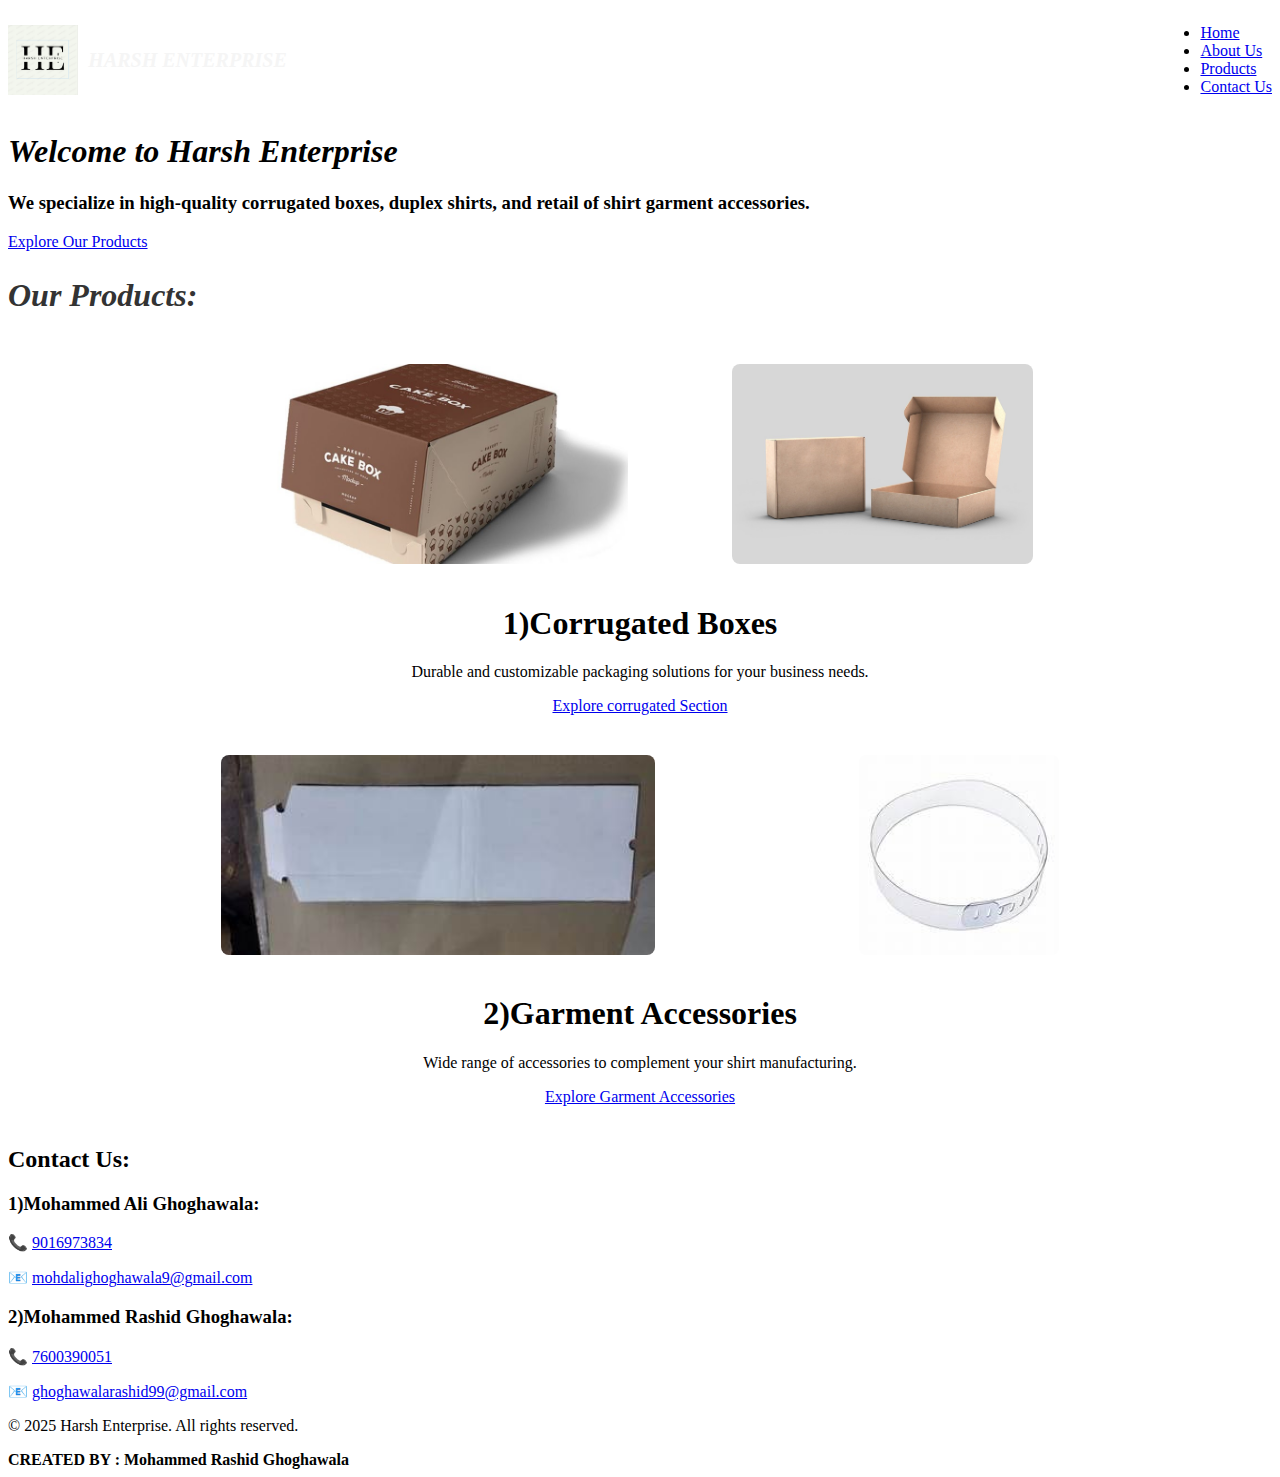
==== index.html @ 9ab025d3 "add files via upload" ====
<!DOCTYPE html>
<html lang="en">
<head>
    <meta charset="UTF-8">
    <meta name="viewport" content="width=device-width, initial-scale=1.0">
    <title style="color: red;">HARSH ENTERPRISE</title>
    <link rel="stylesheet" href="css/styles.css">
    <style>

            .header-container {
                display: flex;
                align-items: center;
                justify-content: space-between;
                
            }
            .logo-container {
                
                display: flex;
                align-items:center;
                margin-right: auto; /* Added line */
            }
            .logo-container img {
                height: 50px;
                margin-right: 10px;
            }
            .company-name {
                font-size: 20px;
                font-weight: bold;
                margin-right: 100PX
                ;
            }
            .feature-item {
                text-align: center;
                padding: 20px;
            }
            
            .feature-item img {
                max-width: 100%;
                height: 200px;
                object-fit: cover;
                border-radius: 8px;
                margin-bottom: 15px;
            }
            .features-products {
                font-size: 32px;
                font-weight: bold;
                margin-bottom: 30px;
                color: #333;}
            
            @media (max-width: 768px) {
                    .header-container {
                        flex-direction: column;
                        align-items: flex-start;
                    }
                    .logo-container {
                        margin-bottom: 10px;
                    }
                    .feature-item img {
                        margin-left: 0;
                    }
                }
    </style>
</head>
<body>
    <header>
        <div class="container header-container">
            <a href="index.html" class="logo-container" style="text-decoration: none;">
            <div class="logo-container">
                <img src="images/harsh enterprise logo.png" alt="Harsh Enterprise Logo" style="height: 70px;">
             <i>   <span class="company-name" style="color:whitesmoke;">HARSH ENTERPRISE</span></i>
            </div>
            <nav>
                <ul>
                    <li><a href="index.html">Home</a></li>
                    <li><a href="about.html">About Us</a></li>
                    <li><a href="products.html">Products</a></li>
                    <li><a href="contact.html">Contact Us</a></li>
                </ul>
            </nav>
        </div>
    </header>

    <section class="hero">
        <div class="container">
           <i> <h1>Welcome to Harsh Enterprise</h1></i>
          <h3>  <p>We specialize in high-quality corrugated boxes, duplex shirts, and retail of shirt garment accessories.</p></h3>
            <a href="products.html" class="btn">Explore Our Products</a>
        </div>
    </section>
    <section class="features">
        <div class="container">
           <strong><i> <h2 class="features-products">Our Products:</h2></i></strong>
            <div class="feature-item">
                <img src="images/cake box.jpg" alt="Corrugated Boxes">
                <img src="images/corrugated box.jpg" style="margin-left: 100px;">
                <h1>1)Corrugated Boxes</h1>
                <p>Durable and customizable packaging solutions for your business needs.</p>
                <a href="products-corrugated.html" class="btn">Explore  corrugated Section</a>
            </div>
      
            <div class="feature-item">
                <img src="images/shirt supporter.jpeg" alt="Corrugated Boxes">
                <img src="images/plastic collarpatti.jpeg" style="margin-left: 200px;">

                <h1>2)Garment Accessories</h1>
                <p>Wide range of accessories to complement your shirt manufacturing.</p>
                <a href="products-acessories.html" class="btn">Explore  Garment Accessories</a>
            </div>
           
        </div>
    </section>

    <section class="contact">
        <div class="container">
            <h2>Contact Us:</h2>
            <div class="contact-item">
                <h3>1)Mohammed Ali Ghoghawala:</h3>
                <p>📞 <a href="tel:9016973834">9016973834</a></p>
                <p>📧 <a href="mailto:mohdalighoghawala09@gmail.com">mohdalighoghawala9@gmail.com</a></p>
            </div>
            <div class="contact-item">
                <h3>2)Mohammed Rashid Ghoghawala:</h3>
                <p>📞 <a href="tel:7600390051">7600390051</a></p>
                <p>📧 <a href="mailto:ghoghawalarashid99@gmail.com">ghoghawalarashid99@gmail.com</a></p>
            </div>
        
        </div>
    </section>
    <footer>
        <div class="container">
            <p>&copy; 2025 Harsh Enterprise. All rights reserved.</p>
            <strong> CREATED BY : Mohammed Rashid Ghoghawala</strong>

        </div>
    </footer>
</body>
</html>
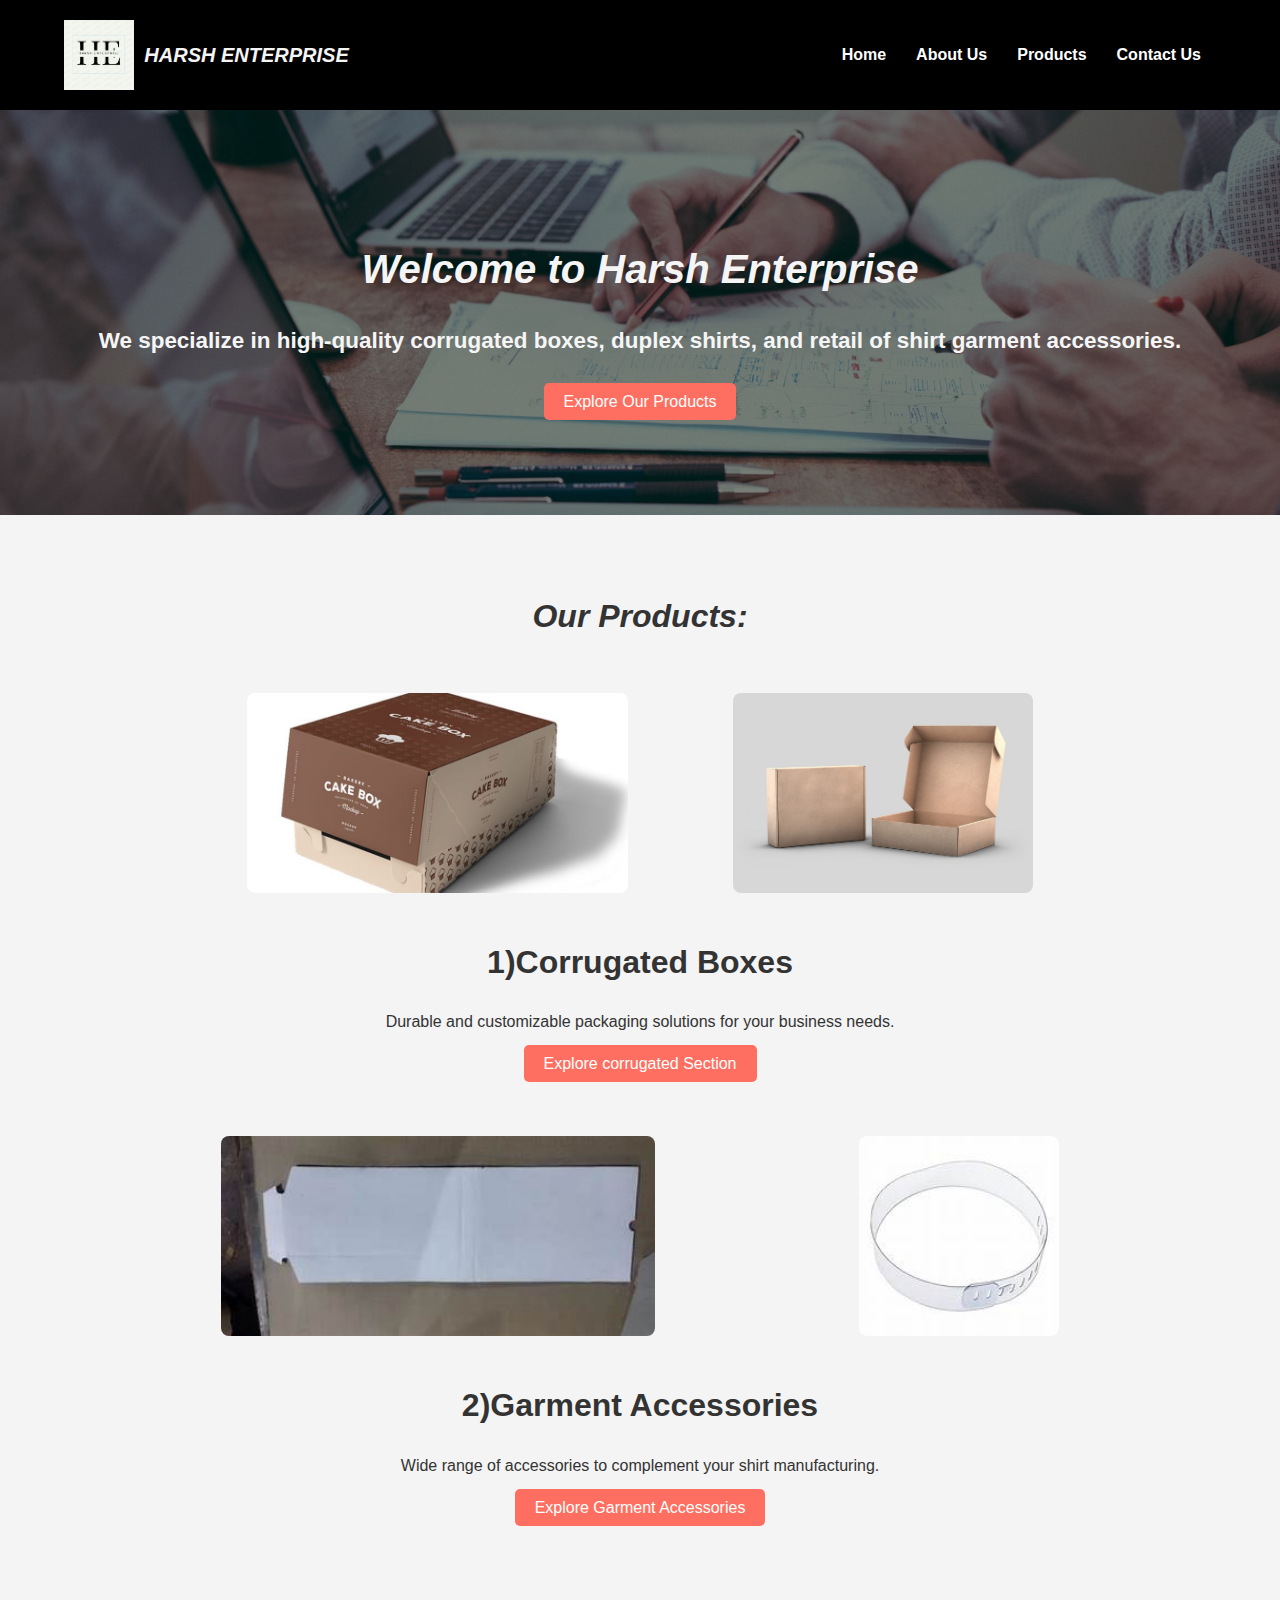
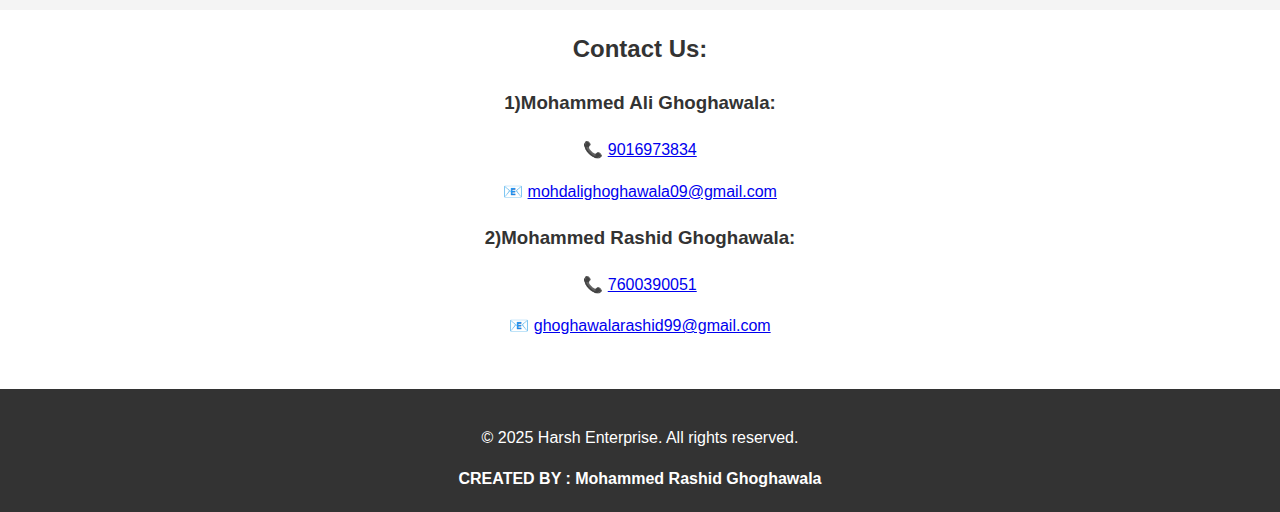
==== commit f882e8da: "Update index.html" ====
--- a/index.html
+++ b/index.html
@@ -116,7 +116,7 @@
             <div class="contact-item">
                 <h3>1)Mohammed Ali Ghoghawala:</h3>
                 <p>📞 <a href="tel:9016973834">9016973834</a></p>
-                <p>📧 <a href="mailto:mohdalighoghawala09@gmail.com">mohdalighoghawala9@gmail.com</a></p>
+                <p>📧 <a href="mailto:mohdalighoghawala09@gmail.com">mohdalighoghawala09@gmail.com</a></p>
             </div>
             <div class="contact-item">
                 <h3>2)Mohammed Rashid Ghoghawala:</h3>
--- a/css/styles.css
+++ b/css/styles.css
@@ -0,0 +1,320 @@
+/* General Styles */
+body {
+    font-family: 'Poppins', sans-serif;
+    margin: 0;
+    padding: 0;
+    line-height: 1.6;
+    color: #333;
+}
+
+.container {
+    text-align: center;
+    width: 90%;
+    max-width: 1200px;
+    margin: 0 auto;
+}
+
+header {
+    background:black;
+    color: #fff;
+    padding: 20px 0;
+    box-shadow: 0 2px 5px rgba(0, 0, 0, 0.1);
+}
+
+header .logo img {
+    height: 50px;
+}
+
+nav ul {
+    list-style: none;
+    padding: 0;
+    margin: 0;
+    display: flex;
+    justify-content: flex-end;
+}
+
+nav ul li {
+    margin: 0 15px;
+}
+
+nav ul li a {
+    color: #fff;
+    text-decoration: none;
+    font-weight: bold;
+}
+
+.hero {
+    background: url('../images/hero background.avif') no-repeat center center/cover;
+    color: whitesmoke; /* Change text color to white */
+    padding: 100px 0;
+    text-align: center;
+    position: relative;
+}
+
+.hero::before {
+    content: "";
+    position: absolute;
+    top: 0;
+    left: 0;
+    width: 100%;
+    height: 100%;
+    background: rgba(0, 0, 0, 0.5); /* Dark overlay */
+}
+
+.hero .container {
+    position: relative;
+    z-index: 1;
+}
+
+.hero h1 {
+    font-size: 2.5em;
+    margin-bottom: 20px;
+}
+
+.hero p {
+    font-size: 1.2em;
+    margin-bottom: 30px;
+}
+
+.btn {
+    background: #ff6f61;
+    color: #fff;
+    padding: 10px 20px;
+    text-decoration: none;
+    border-radius: 5px;
+    font-size: 1em;
+}
+
+.features {
+    padding: 50px 0;
+    background: #f4f4f4;
+    text-align: center;
+}
+
+.feature-item {
+    margin: 20px 0;
+}
+
+.products .product-list {
+    display: flex;
+    justify-content: space-around;
+    flex-wrap: wrap;
+}
+
+.product-item {
+    width: 30%;
+    margin: 20px 0;
+    text-align: center;
+}
+
+.product-item img {
+    width: 100%;
+    height: auto;
+    border-radius: 10px;
+}
+
+.contact form {
+    max-width: 600px;
+    margin: 0 auto;
+    text-align: center;
+}
+
+.contact label {
+    display: block;
+    margin: 10px 0 5px;
+}
+
+.contact input, .contact textarea {
+    width: 100%;
+    padding: 10px;
+    margin-bottom: 20px;
+    border: 1px solid #ccc;
+    border-radius: 5px;
+}
+
+footer {
+    background: #333;
+    color: #fff;
+    text-align: center;
+    padding: 20px 0;
+    margin-top: 50px;
+}
+/* Dropdown Styling */
+.size-selector {
+    margin: 15px 0;
+}
+
+.size-dropdown {
+    width: 100%;
+    padding: 10px;
+    border: 1px solid #ddd;
+    border-radius: 4px;
+    font-size: 1em;
+    background: white;
+    cursor: pointer;
+}
+
+.price-display {
+    margin: 10px 0;
+    text-align: left;
+}
+
+.price {
+    font-size: 1.3em;
+    color: #B12704;
+    font-weight: bold;
+}
+
+.price-type {
+    font-size: 0.9em;
+    color: #555;
+    margin-left: 5px;
+}
+/* Product Card Styling */
+.product-card {
+    border: 1px solid #ddd;
+    border-radius: 8px;
+    padding: 15px;
+    text-align: center;
+    background: white;
+    box-shadow: 0 2px 5px rgba(0,0,0,0.1);
+    transition: transform 0.3s;
+}
+
+.product-card:hover {
+    transform: translateY(-5px);
+}
+
+.product-image {
+    width: 100%;
+    max-width: 200px;
+    height: auto;
+    margin: 0 auto;
+}
+
+.product-title {
+    font-size: 1.2em;
+    margin: 10px 0;
+    color: #333;
+}
+
+/* Size Selector Styling */
+.size-selector {
+    margin: 15px 0;
+}
+
+.size-dropdown {
+    width: 100%;
+    padding: 10px;
+    border: 1px solid #ddd;
+    border-radius: 4px;
+    font-size: 1em;
+    background: white;
+    cursor: pointer;
+    appearance: none;
+    background-image: url("data:image/svg+xml;charset=US-ASCII,%3Csvg%20xmlns%3D%22http%3A%2F%2Fwww.w3.org%2F2000%2Fsvg%22%20width%3D%22292.4%22%20height%3D%22292.4%22%3E%3Cpath%20fill%3D%22%23333%22%20d%3D%22M287%2069.4a17.6%2017.6%200%200%200-13-5.4H18.4c-5%200-9.3%201.8-12.9%205.4A17.6%2017.6%200%200%200%200%2082.2c0%205%201.8%209.3%205.4%2012.9l128%20127.9c3.6%203.6%207.8%205.4%2012.8%205.4s9.2-1.8%2012.8-5.4L287%2095c3.5-3.5%205.4-7.8%205.4-12.8%200-5-1.9-9.2-5.5-12.8z%22%2F%3E%3C%2Fsvg%3E");
+    background-repeat: no-repeat;
+    background-position: right 10px center;
+    background-size: 12px auto;
+}
+
+.size-dropdown:focus {
+    outline: none;
+    border-color: #f90;
+    box-shadow: 0 0 0 3px rgba(255,153,0,0.2);
+}
+
+/* Price Display Styling */
+.price-display {
+    margin: 10px 0;
+    text-align: left;
+}
+
+.price {
+    font-size: 1.3em;
+    color: #B12704;
+    font-weight: bold;
+}
+
+.price-type {
+    font-size: 0.9em;
+    color: #555;
+    margin-left: 5px;
+}
+
+/* Buy Button Styling */
+.buy-button {
+    width: 100%;
+    padding: 12px;
+    background-color: #FFD814;
+    border: none;
+    border-radius: 20px;
+    font-size: 15px;
+    font-weight: 500;
+    cursor: pointer;
+    transition: background-color 0.2s ease;
+}
+
+.buy-button:hover {
+    background-color: #F7CA00;
+}
+.header-container {
+    display: flex;
+    align-items: center;
+    justify-content: space-between;
+}
+.logo-container {
+    display: flex;
+    align-items:center;
+    margin-right: auto; /* Added line */
+}
+.logo-container img {
+    height: 50px;
+    margin-right: 10px;
+}
+.company-name {
+    font-size: 20px;
+    font-weight: bold;
+    margin-right: 100PX
+    ;
+}
+
+/*contact us*/
+    .footer-container {
+        display: flex;
+        justify-content: space-between;
+        align-items: center;
+        flex-wrap: wrap;
+        padding: 20px;
+        background: #f8f8f8;
+        text-align: center;
+    }
+    .footer-container p {
+        flex: 1 100%;
+        text-align: center;
+        margin-bottom: 10px;
+        font-size: 14px;
+        color: #555;
+    }
+    .contact-left, .contact-right {
+        flex: 1;
+        min-width: 200px;
+        text-align: center;
+    }
+    .contact-left h3, .contact-right h3 {
+        font-size: 18px;
+        color: #222;
+        margin-bottom: 5px;
+    }
+    .contact-left p, .contact-right p {
+        font-size: 14px;
+        color: #444;
+    }
+    .contact-left a, .contact-right a {
+        color: #007bff;
+        text-decoration: none;
+    }
+    .contact-left a:hover, .contact-right a:hover {
+        text-decoration: underline;
+    }
+    